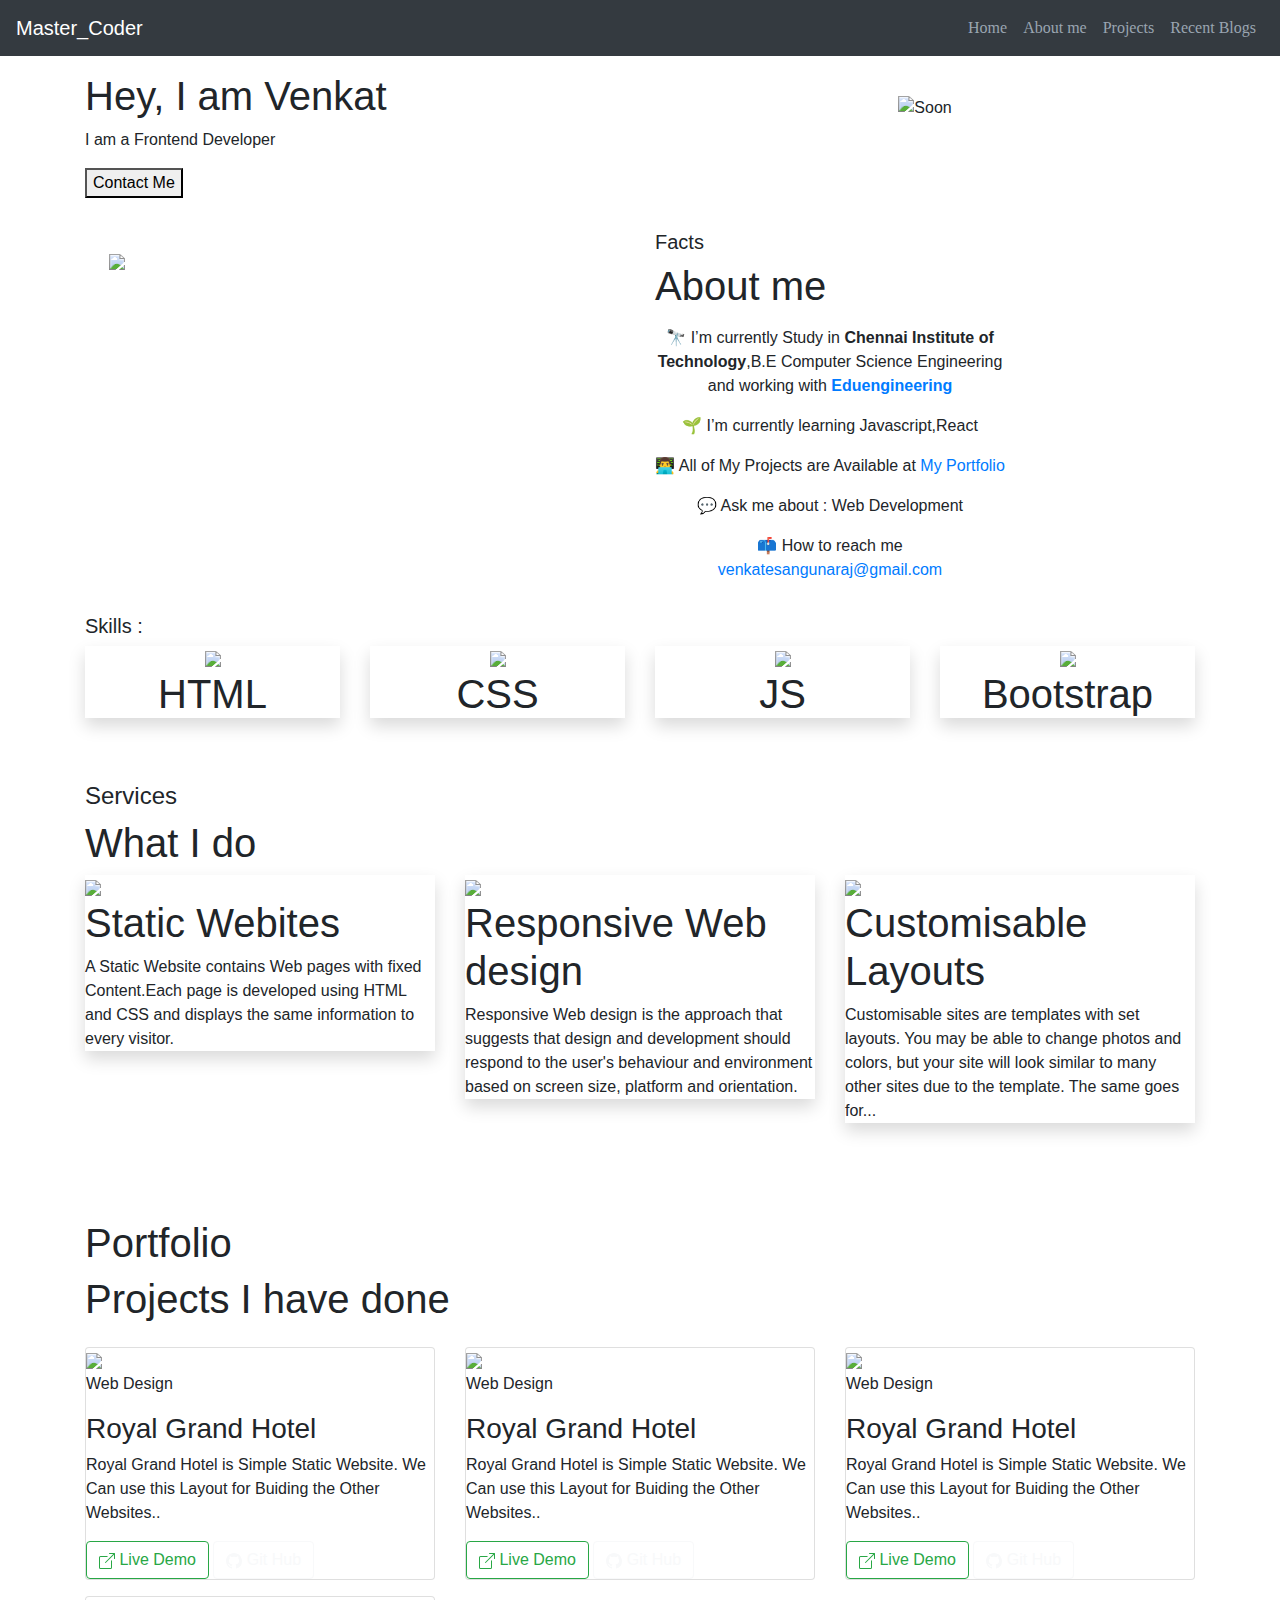
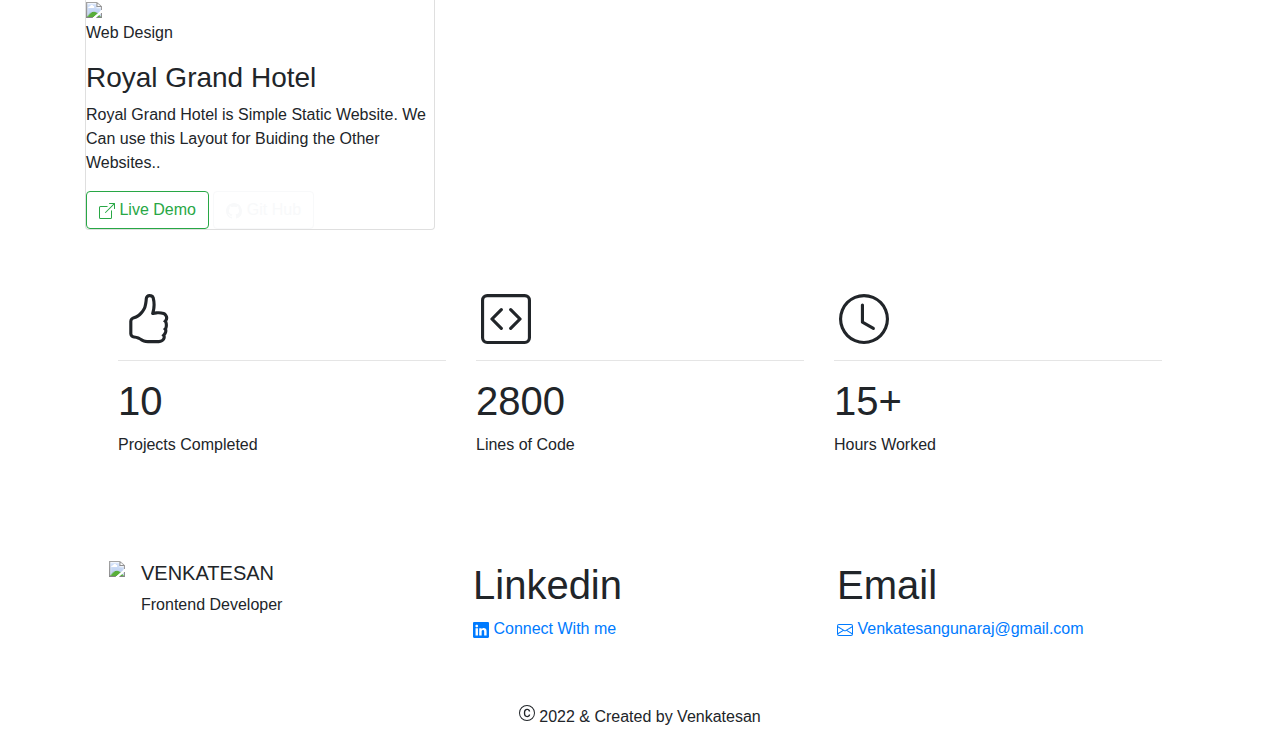
==== itsmevenkat.html @ 1cecf19c "Add files via upload" ====
<!DOCTYPE html>
<html>

<head>
    <link rel="stylesheet" href="https://stackpath.bootstrapcdn.com/bootstrap/4.5.2/css/bootstrap.min.css" integrity="sha384-JcKb8q3iqJ61gNV9KGb8thSsNjpSL0n8PARn9HuZOnIxN0hoP+VmmDGMN5t9UJ0Z" crossorigin="anonymous" />
    <script src="https://code.jquery.com/jquery-3.5.1.slim.min.js" integrity="sha384-DfXdz2htPH0lsSSs5nCTpuj/zy4C+OGpamoFVy38MVBnE+IbbVYUew+OrCXaRkfj" crossorigin="anonymous"></script>
    <script src="https://cdn.jsdelivr.net/npm/popper.js@1.16.1/dist/umd/popper.min.js" integrity="sha384-9/reFTGAW83EW2RDu2S0VKaIzap3H66lZH81PoYlFhbGU+6BZp6G7niu735Sk7lN" crossorigin="anonymous"></script>
    <script src="https://stackpath.bootstrapcdn.com/bootstrap/4.5.2/js/bootstrap.min.js" integrity="sha384-B4gt1jrGC7Jh4AgTPSdUtOBvfO8shuf57BaghqFfPlYxofvL8/KUEfYiJOMMV+rV" crossorigin="anonymous"></script>

    <link rel="icon" href="https://res.cloudinary.com/dsq5spft3/image/upload/v1670701819/images-removebg-preview_cbvndu.png" type="image/icon type">
</head>

<body>
    <!--Nav Bar Starting-->
    <nav class="navbar navbar-expand-lg navbar-dark" style="background-color: #343A40;">
        <a class="navbar-brand" style="color: #ffffff;" href="#">Master_Coder</a>
        <button class="navbar-toggler" type="button" data-toggle="collapse" data-target="#navbarNavAltMarkup" aria-controls="navbarNavAltMarkup" aria-expanded="false" aria-label="Toggle navigation">
            <span class="navbar-toggler-icon"></span>
        </button>
        <div class="collapse navbar-collapse" id="navbarNavAltMarkup">
            <div class="navbar-nav ml-auto">
                <a class="nav-link" style="color:#9aa5b1; font-family:Roboto;" href="#">Home <span class="sr-only">(current)</span></a>
                <a class="nav-link" style="color:#9aa5b1; font-family:Roboto;" href="#Aboutmee">About me</a>
                <a class="nav-link" style="color:#9aa5b1; font-family:Roboto;" href="#Projectsss">Projects</a>
                <a class="nav-link" style="color:#9aa5b1; font-family:Roboto;" herf="https://www.linkedin.com/in/venkatesan-g-0616a0247">Recent Blogs</a>
            </div>
        </div>
    </nav>
    <!--Nav Bar Ending-->

    <!--Body Content Starting-->
    <div class=" body-main p-3">
        <div class="container">
            <div class="row ">
                <div class="col-12 col-md-6 order-md-2 ">
                    <div class="text-center ">
                        <img style="height:250px;" class="mt-3 mb-3 p-2 " src="https://res.cloudinary.com/dsq5spft3/image/upload/v1670695991/programming_crebeo.webp" alt="Soon" />
                    </div>

                </div>

                <div class="col-12 col-md-6 order-md-1 d-flex flex-column justify-content-center">
                    <h1 class="Main-H1-text">Hey, I am <span class="ss-cc">Venkat</span></h1>

                    <p class="Main-p-text">I am a Frontend Developer</p>

                    <a href="https://www.linkedin.com/in/venkatesan-g-0616a0247">

                        <button class="button-Style">Contact Me</button>
                    </a>
                </div>
            </div>
        </div>
    </div>

    <!--Body Content Ending-->

    <!--About Me Starting-->
    <div class="About-Me bb-ground p-3" id="Aboutmee">
        <div class="container">
            <div class="row">
                <div class="col-12 col-md-12 d-none d-md-none">
                    <div>
                        <h5 class="About-Me-Heading">Facts</h5>

                        <h1 class="About-Me-Sub-Heading">About me</h1>
                    </div>
                </div>



                <div class="col-12 col-md-6 order-md-1 d-inline">
                    <img style="width:100%;" class=" d-inline p-4" src="https://res.cloudinary.com/dsq5spft3/image/upload/v1670662177/when-is-a-web-developer-needed_x9zsce.png" />
                </div>

                <div class="col-12 col-md-4 order-md-2 d-inline">
                    <h5 class="About-Me-Heading">Facts</h5>

                    <h1 class="About-Me-Sub-Heading">About me</h1>
                    <p class="About-Me-Para ">
                    <div align="center">
                        <p>🔭 I’m currently Study in <strong>Chennai Institute of Technology</strong>,B.E Computer Science Engineering and working with <a href="https://www.eduengineering.net"><strong>Eduengineering</strong></a></p>

                        <p>🌱 I’m currently learning Javascript,React</p>

                        <p>👨‍💻 All of My Projects are Available at <a href="https://itsmevenkat.ccbp.tech">My Portfolio</a></p>

                        <p>💬 Ask me about : Web Development</p>

                        <p>📫 How to reach me <a href="mailto:venkatesangunaraj@gmail.com"> venkatesangunaraj@gmail.com </a> </p>
                    </div>
                </div>


            </div>
        </div>
    </div>

    <div class="bb-ground-2">
        <div class="container">
            <div class="row">
                <div class="col-12 col-md-12">
                    <h5 class="About-Me-Heading">Skills :</h5>
                </div>

                <div class="col-6 col-md-3 mb-3">
                    <div class="Skills-Box text-center shadow">
                        <img class="pp12" src="https://d1tgh8fmlzexmh.cloudfront.net/ccbp-responsive-website/portfolio-skills-html-img.png" />
                        <h1 class="Skills-p-tag">HTML</h1>
                    </div>
                </div>

                <div class="col-6 col-md-3 mb-3">
                    <div class="Skills-Box text-center shadow">
                        <img class="pp12" src="https://d1tgh8fmlzexmh.cloudfront.net/ccbp-responsive-website/portfolio-skills-css-img.png" />
                        <h1 class="Skills-p-tag">CSS</h1>
                    </div>
                </div>

                <div class="col-6 col-md-3 mb-3">
                    <div class="Skills-Box text-center shadow">
                        <img class="pp12" src="https://d1tgh8fmlzexmh.cloudfront.net/ccbp-responsive-website/portfolio-skills-js-img.png" />
                        <h1 class="Skills-p-tag">JS</h1>
                    </div>
                </div>


                <div class="col-6 col-md-3 mb-3">
                    <div class="Skills-Box text-center shadow">
                        <img class="pp12" src="https://d1tgh8fmlzexmh.cloudfront.net/ccbp-responsive-website/portfolio-skills-bootstrap-img.png" />
                        <h1 class="Skills-p-tag">Bootstrap</h1>
                    </div>
                </div>

            </div>


        </div>
    </div>
    <!--About Me Ending-->

    <!--Portfolio Website Services Section Starting-->
    <div class="Services-Page p-3">
        <div class="container">
            <div class="row">
                <div class="col-12">

                    <div class="mt-4">
                        <h4 class="Card-Main-heading">Services</h4>
                        <h1 class="Card-sub-heading">What I do</h1>
                    </div>

                </div>

                <div class="col-12 col-sm-12 col-md-6 col-lg-4">
                    <div class="Card shadow">
                        <img class="Card-img" src="https://d1tgh8fmlzexmh.cloudfront.net/ccbp-responsive-website/portfolio-web-design-img.png" />
                        <h1 class="Card-Heading">Static Webites</h1>
                        <p>A Static Website contains Web pages with fixed Content.Each page is developed using HTML and CSS and displays the same information to every visitor.</p>
                    </div>
                </div>

                <div class="col-12 col-md-6 col-lg-4">
                    <div class="Card shadow">
                        <img class="Card-img" src="https://d1tgh8fmlzexmh.cloudfront.net/ccbp-responsive-website/portfolio-web-development-img.png" />
                        <h1 class="Card-Heading">Responsive Web design</h1>
                        <p>Responsive Web design is the approach that suggests that design and development should respond to the user's behaviour and environment based on screen size, platform and orientation.</p>
                    </div>
                </div>

                <div class="col-12 col-md-6 col-lg-4">
                    <div class="Card shadow">
                        <img class="Card-img" src="https://d1tgh8fmlzexmh.cloudfront.net/ccbp-responsive-website/portfolio-customize-img.png" />
                        <h1 class="Card-Heading">Customisable Layouts</h1>
                        <p>Customisable sites are templates with set layouts. You may be able to change photos and colors, but your site will look similar to many other sites due to the template. The same goes for...</p>
                    </div>
                </div>


            </div>

        </div>
    </div>
    <!--Portfolio Website Services Section Endinging-->

    <!--Portfolio Starting-->
    <div class="Portfolio p-3" id="Projectsss">
        <div class="container ">
            <div class="row">
                <div class="col-12">
                    <h1 class=" Main-heading mt-5">Portfolio</h1>
                    <h1 class="Main-heading-2">Projects I have done</h1>
                </div>

                <div class="col-12 col-md-6 col-lg-4">
                    <div class="card mt-3">
                        <div>
                            <img style="width:100%;" src="https://d1tgh8fmlzexmh.cloudfront.net/ccbp-responsive-website/portfolio-project-1-img.png" />
                        </div>

                        <div class="Card-Preview">
                            <p class="Card-Title">Web Design</p>

                            <h3 class="Card-Heading">Royal Grand Hotel</h3>

                            <p class="Card-Title-p">Royal Grand Hotel is Simple Static Website. We Can use this Layout for Buiding the Other Websites..</p>

                            <a href="">
                                <button type="button" class="btn btn-outline-success"><svg xmlns="http://www.w3.org/2000/svg" width="16" height="16" fill="currentColor" class="bi bi-box-arrow-up-right" viewBox="0 0 16 16">
                                        <path fill-rule="evenodd" d="M8.636 3.5a.5.5 0 0 0-.5-.5H1.5A1.5 1.5 0 0 0 0 4.5v10A1.5 1.5 0 0 0 1.5 16h10a1.5 1.5 0 0 0 1.5-1.5V7.864a.5.5 0 0 0-1 0V14.5a.5.5 0 0 1-.5.5h-10a.5.5 0 0 1-.5-.5v-10a.5.5 0 0 1 .5-.5h6.636a.5.5 0 0 0 .5-.5z" />
                                        <path fill-rule="evenodd" d="M16 .5a.5.5 0 0 0-.5-.5h-5a.5.5 0 0 0 0 1h3.793L6.146 9.146a.5.5 0 1 0 .708.708L15 1.707V5.5a.5.5 0 0 0 1 0v-5z" />
                                    </svg> Live Demo</button> </a>

                            <a href="">
                                <button class="btn btn-outline-light"><svg xmlns="http://www.w3.org/2000/svg" width="16" height="16" fill="currentColor" class="bi bi-github" viewBox="0 0 16 16">
                                        <path d="M8 0C3.58 0 0 3.58 0 8c0 3.54 2.29 6.53 5.47 7.59.4.07.55-.17.55-.38 0-.19-.01-.82-.01-1.49-2.01.37-2.53-.49-2.69-.94-.09-.23-.48-.94-.82-1.13-.28-.15-.68-.52-.01-.53.63-.01 1.08.58 1.23.82.72 1.21 1.87.87 2.33.66.07-.52.28-.87.51-1.07-1.78-.2-3.64-.89-3.64-3.95 0-.87.31-1.59.82-2.15-.08-.2-.36-1.02.08-2.12 0 0 .67-.21 2.2.82.64-.18 1.32-.27 2-.27.68 0 1.36.09 2 .27 1.53-1.04 2.2-.82 2.2-.82.44 1.1.16 1.92.08 2.12.51.56.82 1.27.82 2.15 0 3.07-1.87 3.75-3.65 3.95.29.25.54.73.54 1.48 0 1.07-.01 1.93-.01 2.2 0 .21.15.46.55.38A8.012 8.012 0 0 0 16 8c0-4.42-3.58-8-8-8z" />
                                    </svg> Git Hub</button>
                            </a>

                        </div>


                    </div>
                </div>

                <div class="col-12 col-md-6 col-lg-4">
                    <div class="card mt-3">
                        <div>
                            <img style="width:100%;" src="https://d1tgh8fmlzexmh.cloudfront.net/ccbp-responsive-website/portfolio-project-1-img.png" />
                        </div>

                        <div class="Card-Preview">
                            <p class="Card-Title">Web Design</p>

                            <h3 class="Card-Heading">Royal Grand Hotel</h3>

                            <p class="Card-Title-p">Royal Grand Hotel is Simple Static Website. We Can use this Layout for Buiding the Other Websites..</p>

                            <a href="">
                                <button type="button" class="btn btn-outline-success"><svg xmlns="http://www.w3.org/2000/svg" width="16" height="16" fill="currentColor" class="bi bi-box-arrow-up-right" viewBox="0 0 16 16">
                                        <path fill-rule="evenodd" d="M8.636 3.5a.5.5 0 0 0-.5-.5H1.5A1.5 1.5 0 0 0 0 4.5v10A1.5 1.5 0 0 0 1.5 16h10a1.5 1.5 0 0 0 1.5-1.5V7.864a.5.5 0 0 0-1 0V14.5a.5.5 0 0 1-.5.5h-10a.5.5 0 0 1-.5-.5v-10a.5.5 0 0 1 .5-.5h6.636a.5.5 0 0 0 .5-.5z" />
                                        <path fill-rule="evenodd" d="M16 .5a.5.5 0 0 0-.5-.5h-5a.5.5 0 0 0 0 1h3.793L6.146 9.146a.5.5 0 1 0 .708.708L15 1.707V5.5a.5.5 0 0 0 1 0v-5z" />
                                    </svg> Live Demo</button> </a>

                            <a href="">
                                <button class="btn btn-outline-light"><svg xmlns="http://www.w3.org/2000/svg" width="16" height="16" fill="currentColor" class="bi bi-github" viewBox="0 0 16 16">
                                        <path d="M8 0C3.58 0 0 3.58 0 8c0 3.54 2.29 6.53 5.47 7.59.4.07.55-.17.55-.38 0-.19-.01-.82-.01-1.49-2.01.37-2.53-.49-2.69-.94-.09-.23-.48-.94-.82-1.13-.28-.15-.68-.52-.01-.53.63-.01 1.08.58 1.23.82.72 1.21 1.87.87 2.33.66.07-.52.28-.87.51-1.07-1.78-.2-3.64-.89-3.64-3.95 0-.87.31-1.59.82-2.15-.08-.2-.36-1.02.08-2.12 0 0 .67-.21 2.2.82.64-.18 1.32-.27 2-.27.68 0 1.36.09 2 .27 1.53-1.04 2.2-.82 2.2-.82.44 1.1.16 1.92.08 2.12.51.56.82 1.27.82 2.15 0 3.07-1.87 3.75-3.65 3.95.29.25.54.73.54 1.48 0 1.07-.01 1.93-.01 2.2 0 .21.15.46.55.38A8.012 8.012 0 0 0 16 8c0-4.42-3.58-8-8-8z" />
                                    </svg> Git Hub</button>
                            </a>

                        </div>


                    </div>
                </div>

                <div class="col-12 col-md-6 col-lg-4">
                    <div class="card mt-3">
                        <div>
                            <img style="width:100%;" src="https://d1tgh8fmlzexmh.cloudfront.net/ccbp-responsive-website/portfolio-project-1-img.png" />
                        </div>

                        <div class="Card-Preview">
                            <p class="Card-Title">Web Design</p>

                            <h3 class="Card-Heading">Royal Grand Hotel</h3>

                            <p class="Card-Title-p">Royal Grand Hotel is Simple Static Website. We Can use this Layout for Buiding the Other Websites..</p>

                            <a href="">
                                <button type="button" class="btn btn-outline-success"><svg xmlns="http://www.w3.org/2000/svg" width="16" height="16" fill="currentColor" class="bi bi-box-arrow-up-right" viewBox="0 0 16 16">
                                        <path fill-rule="evenodd" d="M8.636 3.5a.5.5 0 0 0-.5-.5H1.5A1.5 1.5 0 0 0 0 4.5v10A1.5 1.5 0 0 0 1.5 16h10a1.5 1.5 0 0 0 1.5-1.5V7.864a.5.5 0 0 0-1 0V14.5a.5.5 0 0 1-.5.5h-10a.5.5 0 0 1-.5-.5v-10a.5.5 0 0 1 .5-.5h6.636a.5.5 0 0 0 .5-.5z" />
                                        <path fill-rule="evenodd" d="M16 .5a.5.5 0 0 0-.5-.5h-5a.5.5 0 0 0 0 1h3.793L6.146 9.146a.5.5 0 1 0 .708.708L15 1.707V5.5a.5.5 0 0 0 1 0v-5z" />
                                    </svg> Live Demo</button> </a>

                            <a href="">
                                <button class="btn btn-outline-light"><svg xmlns="http://www.w3.org/2000/svg" width="16" height="16" fill="currentColor" class="bi bi-github" viewBox="0 0 16 16">
                                        <path d="M8 0C3.58 0 0 3.58 0 8c0 3.54 2.29 6.53 5.47 7.59.4.07.55-.17.55-.38 0-.19-.01-.82-.01-1.49-2.01.37-2.53-.49-2.69-.94-.09-.23-.48-.94-.82-1.13-.28-.15-.68-.52-.01-.53.63-.01 1.08.58 1.23.82.72 1.21 1.87.87 2.33.66.07-.52.28-.87.51-1.07-1.78-.2-3.64-.89-3.64-3.95 0-.87.31-1.59.82-2.15-.08-.2-.36-1.02.08-2.12 0 0 .67-.21 2.2.82.64-.18 1.32-.27 2-.27.68 0 1.36.09 2 .27 1.53-1.04 2.2-.82 2.2-.82.44 1.1.16 1.92.08 2.12.51.56.82 1.27.82 2.15 0 3.07-1.87 3.75-3.65 3.95.29.25.54.73.54 1.48 0 1.07-.01 1.93-.01 2.2 0 .21.15.46.55.38A8.012 8.012 0 0 0 16 8c0-4.42-3.58-8-8-8z" />
                                    </svg> Git Hub</button>
                            </a>

                        </div>


                    </div>
                </div>

                <div class="col-12 col-md-6 col-lg-4">
                    <div class="card mt-3">
                        <div>
                            <img style="width:100%;" src="https://d1tgh8fmlzexmh.cloudfront.net/ccbp-responsive-website/portfolio-project-1-img.png" />
                        </div>

                        <div class="Card-Preview">
                            <p class="Card-Title">Web Design</p>

                            <h3 class="Card-Heading">Royal Grand Hotel</h3>

                            <p class="Card-Title-p">Royal Grand Hotel is Simple Static Website. We Can use this Layout for Buiding the Other Websites..</p>

                            <a href="">
                                <button type="button" class="btn btn-outline-success"><svg xmlns="http://www.w3.org/2000/svg" width="16" height="16" fill="currentColor" class="bi bi-box-arrow-up-right" viewBox="0 0 16 16">
                                        <path fill-rule="evenodd" d="M8.636 3.5a.5.5 0 0 0-.5-.5H1.5A1.5 1.5 0 0 0 0 4.5v10A1.5 1.5 0 0 0 1.5 16h10a1.5 1.5 0 0 0 1.5-1.5V7.864a.5.5 0 0 0-1 0V14.5a.5.5 0 0 1-.5.5h-10a.5.5 0 0 1-.5-.5v-10a.5.5 0 0 1 .5-.5h6.636a.5.5 0 0 0 .5-.5z" />
                                        <path fill-rule="evenodd" d="M16 .5a.5.5 0 0 0-.5-.5h-5a.5.5 0 0 0 0 1h3.793L6.146 9.146a.5.5 0 1 0 .708.708L15 1.707V5.5a.5.5 0 0 0 1 0v-5z" />
                                    </svg> Live Demo</button> </a>

                            <a href="">
                                <button class="btn btn-outline-light"><svg xmlns="http://www.w3.org/2000/svg" width="16" height="16" fill="currentColor" class="bi bi-github" viewBox="0 0 16 16">
                                        <path d="M8 0C3.58 0 0 3.58 0 8c0 3.54 2.29 6.53 5.47 7.59.4.07.55-.17.55-.38 0-.19-.01-.82-.01-1.49-2.01.37-2.53-.49-2.69-.94-.09-.23-.48-.94-.82-1.13-.28-.15-.68-.52-.01-.53.63-.01 1.08.58 1.23.82.72 1.21 1.87.87 2.33.66.07-.52.28-.87.51-1.07-1.78-.2-3.64-.89-3.64-3.95 0-.87.31-1.59.82-2.15-.08-.2-.36-1.02.08-2.12 0 0 .67-.21 2.2.82.64-.18 1.32-.27 2-.27.68 0 1.36.09 2 .27 1.53-1.04 2.2-.82 2.2-.82.44 1.1.16 1.92.08 2.12.51.56.82 1.27.82 2.15 0 3.07-1.87 3.75-3.65 3.95.29.25.54.73.54 1.48 0 1.07-.01 1.93-.01 2.2 0 .21.15.46.55.38A8.012 8.012 0 0 0 16 8c0-4.42-3.58-8-8-8z" />
                                    </svg> Git Hub</button>
                            </a>
                        </div>
                    </div>
                </div>

            </div>
        </div>
    </div>
    <!--Portfolio Endinging-->

    <!--Work done section Staring-->
    <div class="Work-done-Section">
        <div class="container p-5">
            <div class="row d-flex flex-row justify-content-center">
                <div class="col-4 ">

                    <div class="Work-done-Section-img">
                        <svg style="height:50px; width:60px;" xmlns="http://www.w3.org/200/svg" width="16" height="16" fill="currentColor" class="bi bi-hand-thumbs-up" viewBox="0 0 16 16">
                            <path d="M8.864.046C7.908-.193 7.02.53 6.956 1.466c-.072 1.051-.23 2.016-.428 2.59-.125.36-.479 1.013-1.04 1.639-.557.623-1.282 1.178-2.131 1.41C2.685 7.288 2 7.87 2 8.72v4.001c0 .845.682 1.464 1.448 1.545 1.07.114 1.564.415 2.068.723l.048.03c.272.165.578.348.97.484.397.136.861.217 1.466.217h3.5c.937 0 1.599-.477 1.934-1.064a1.86 1.86 0 0 0 .254-.912c0-.152-.023-.312-.077-.464.201-.263.38-.578.488-.901.11-.33.172-.762.004-1.149.069-.13.12-.269.159-.403.077-.27.113-.568.113-.857 0-.288-.036-.585-.113-.856a2.144 2.144 0 0 0-.138-.362 1.9 1.9 0 0 0 .234-1.734c-.206-.592-.682-1.1-1.2-1.272-.847-.282-1.803-.276-2.516-.211a9.84 9.84 0 0 0-.443.05 9.365 9.365 0 0 0-.062-4.509A1.38 1.38 0 0 0 9.125.111L8.864.046zM11.5 14.721H8c-.51 0-.863-.069-1.14-.164-.281-.097-.506-.228-.776-.393l-.04-.024c-.555-.339-1.198-.731-2.49-.868-.333-.036-.554-.29-.554-.55V8.72c0-.254.226-.543.62-.65 1.095-.3 1.977-.996 2.614-1.708.635-.71 1.064-1.475 1.238-1.978.243-.7.407-1.768.482-2.85.025-.362.36-.594.667-.518l.262.066c.16.04.258.143.288.255a8.34 8.34 0 0 1-.145 4.725.5.5 0 0 0 .595.644l.003-.001.014-.003.058-.014a8.908 8.908 0 0 1 1.036-.157c.663-.06 1.457-.054 2.11.164.175.058.45.3.57.65.107.308.087.67-.266 1.022l-.353.353.353.354c.043.043.105.141.154.315.048.167.075.37.075.581 0 .212-.027.414-.075.582-.05.174-.111.272-.154.315l-.353.353.353.354c.047.047.109.177.005.488a2.224 2.224 0 0 1-.505.805l-.353.353.353.354c.006.005.041.05.041.17a.866.866 0 0 1-.121.416c-.165.288-.503.56-1.066.56z" />
                        </svg>

                        <hr class="break-line" />

                        <h1>10</h1>
                        <p>Projects Completed</p>

                    </div>

                </div>

                <div class="col-4">

                    <div class="Work-done-Section-img">
                        <svg style="height:50px; width:60px;" xmlns="http://www.w3.org/2000/svg" width="16" height="16" fill="currentColor" class="bi bi-code-square" viewBox="0 0 16 16">
                            <path d="M14 1a1 1 0 0 1 1 1v12a1 1 0 0 1-1 1H2a1 1 0 0 1-1-1V2a1 1 0 0 1 1-1h12zM2 0a2 2 0 0 0-2 2v12a2 2 0 0 0 2 2h12a2 2 0 0 0 2-2V2a2 2 0 0 0-2-2H2z" />
                            <path d="M6.854 4.646a.5.5 0 0 1 0 .708L4.207 8l2.647 2.646a.5.5 0 0 1-.708.708l-3-3a.5.5 0 0 1 0-.708l3-3a.5.5 0 0 1 .708 0zm2.292 0a.5.5 0 0 0 0 .708L11.793 8l-2.647 2.646a.5.5 0 0 0 .708.708l3-3a.5.5 0 0 0 0-.708l-3-3a.5.5 0 0 0-.708 0z" />
                        </svg>

                        <hr class="break-line" />

                        <h1>2800</h1>
                        <p>Lines of Code</p>
                    </div>

                </div>

                <div class="col-4">

                    <div class="Work-done-Section-img">
                        <svg style="height:50px; width:60px;" xmlns="http://www.w3.org/2000/svg" width="16" height="16" fill="currentColor" class="bi bi-clock" viewBox="0 0 16 16">
                            <path d="M8 3.5a.5.5 0 0 0-1 0V9a.5.5 0 0 0 .252.434l3.5 2a.5.5 0 0 0 .496-.868L8 8.71V3.5z" />
                            <path d="M8 16A8 8 0 1 0 8 0a8 8 0 0 0 0 16zm7-8A7 7 0 1 1 1 8a7 7 0 0 1 14 0z" />
                        </svg>

                        <hr class="break-line" />

                        <h1>15+</h1>

                        <p>Hours Worked</p>
                    </div>


                </div>
            </div>

        </div>
    </div>

    <!--Work done section Ending-->

    <!--Footer Starting-->
    <div class="Footer p-3">
        <div class="container">
            <div class="row p-4">

                <div class="col-12 col-md-4 mb-3">
                    <div class="d-flex flex-row">
                        <img class="Footer-img" src="https://res.cloudinary.com/dsq5spft3/image/upload/v1670698718/96653425_l9l479.jpg" />

                        <div class="ml-3">
                            <h5 class="font-Cc-Green">VENKATESAN</h5>
                            <p class="font-Cc-Green-Sub">Frontend Developer</p>
                        </div>
                    </div>
                </div>


                <div class="col-12 col-md-4 mb-3">
                    <div class="Footer-phone-3">
                        <h1 class="font-Cc-Green">Linkedin</h1>
                        <a href="http://www.linkedin.com/in/venkatesan-g-0616a0247"><svg xmlns="http://www.w3.org/2000/svg" width="16" height="16" fill="currentColor" class="bi bi-linkedin" viewBox="0 0 16 16">
                                <path d="M0 1.146C0 .513.526 0 1.175 0h13.65C15.474 0 16 .513 16 1.146v13.708c0 .633-.526 1.146-1.175 1.146H1.175C.526 16 0 15.487 0 14.854V1.146zm4.943 12.248V6.169H2.542v7.225h2.401zm-1.2-8.212c.837 0 1.358-.554 1.358-1.248-.015-.709-.52-1.248-1.342-1.248-.822 0-1.359.54-1.359 1.248 0 .694.521 1.248 1.327 1.248h.016zm4.908 8.212V9.359c0-.216.016-.432.08-.586.173-.431.568-.878 1.232-.878.869 0 1.216.662 1.216 1.634v3.865h2.401V9.25c0-2.22-1.184-3.252-2.764-3.252-1.274 0-1.845.7-2.165 1.193v.025h-.016a5.54 5.54 0 0 1 .016-.025V6.169h-2.4c.03.678 0 7.225 0 7.225h2.4z" />
                            </svg><span class="font-Cc-Green-Sub"> Connect With me</span></a>
                    </div>
                </div>

                <div class="col-12 col-md-4 mb-3">
                    <div class="Footer-phone-2 ">
                        <h1 class="font-Cc-Green">Email</h1>
                        <a href="mailto:Venkatesangunaraj@gmail.com"><svg xmlns="https://www.w3.org/2000/svg" width="16" height="16" fill="currentColor" class="bi bi-envelope" viewBox="0 0 16 16">
                                <path d="M0 4a2 2 0 0 1 2-2h12a2 2 0 0 1 2 2v8a2 2 0 0 1-2 2H2a2 2 0 0 1-2-2V4Zm2-1a1 1 0 0 0-1 1v.217l7 4.2 7-4.2V4a1 1 0 0 0-1-1H2Zm13 2.383-4.708 2.825L15 11.105V5.383Zm-.034 6.876-5.64-3.471L8 9.583l-1.326-.795-5.64 3.47A1 1 0 0 0 2 13h12a1 1 0 0 0 .966-.741ZM1 11.105l4.708-2.897L1 5.383v5.722Z" />
                            </svg><span class="font-Cc-Green-Sub"> Venkatesangunaraj@gmail.com</span></a>
                    </div>
                </div>
            </div>
        </div>
    </div>

    <div class="fluid-container footer-copyrights">
        <div class="row">
            <div class="col-12 col-md-12 ">
                <div class="Footer-phone-1 d-flex flex-row justify-content-center mt-2">
                    <svg xmlns="http://www.w3.org/2000/svg" width="16" height="16" fill="currentColor" class="bi bi-c-circle" viewBox="0 0 16 16">
                        <path d="M1 8a7 7 0 1 0 14 0A7 7 0 0 0 1 8Zm15 0A8 8 0 1 1 0 8a8 8 0 0 1 16 0ZM8.146 4.992c-1.212 0-1.927.92-1.927 2.502v1.06c0 1.571.703 2.462 1.927 2.462.979 0 1.641-.586 1.729-1.418h1.295v.093c-.1 1.448-1.354 2.467-3.03 2.467-2.091 0-3.269-1.336-3.269-3.603V7.482c0-2.261 1.201-3.638 3.27-3.638 1.681 0 2.935 1.054 3.029 2.572v.088H9.875c-.088-.879-.768-1.512-1.729-1.512Z" />
                    </svg> <span class="pl-1"> 2022 & Created by Venkatesan</span>
                </div>
            </div>
        </div>
    </div>
    <!--Footer Ending-->


</body>

</html>
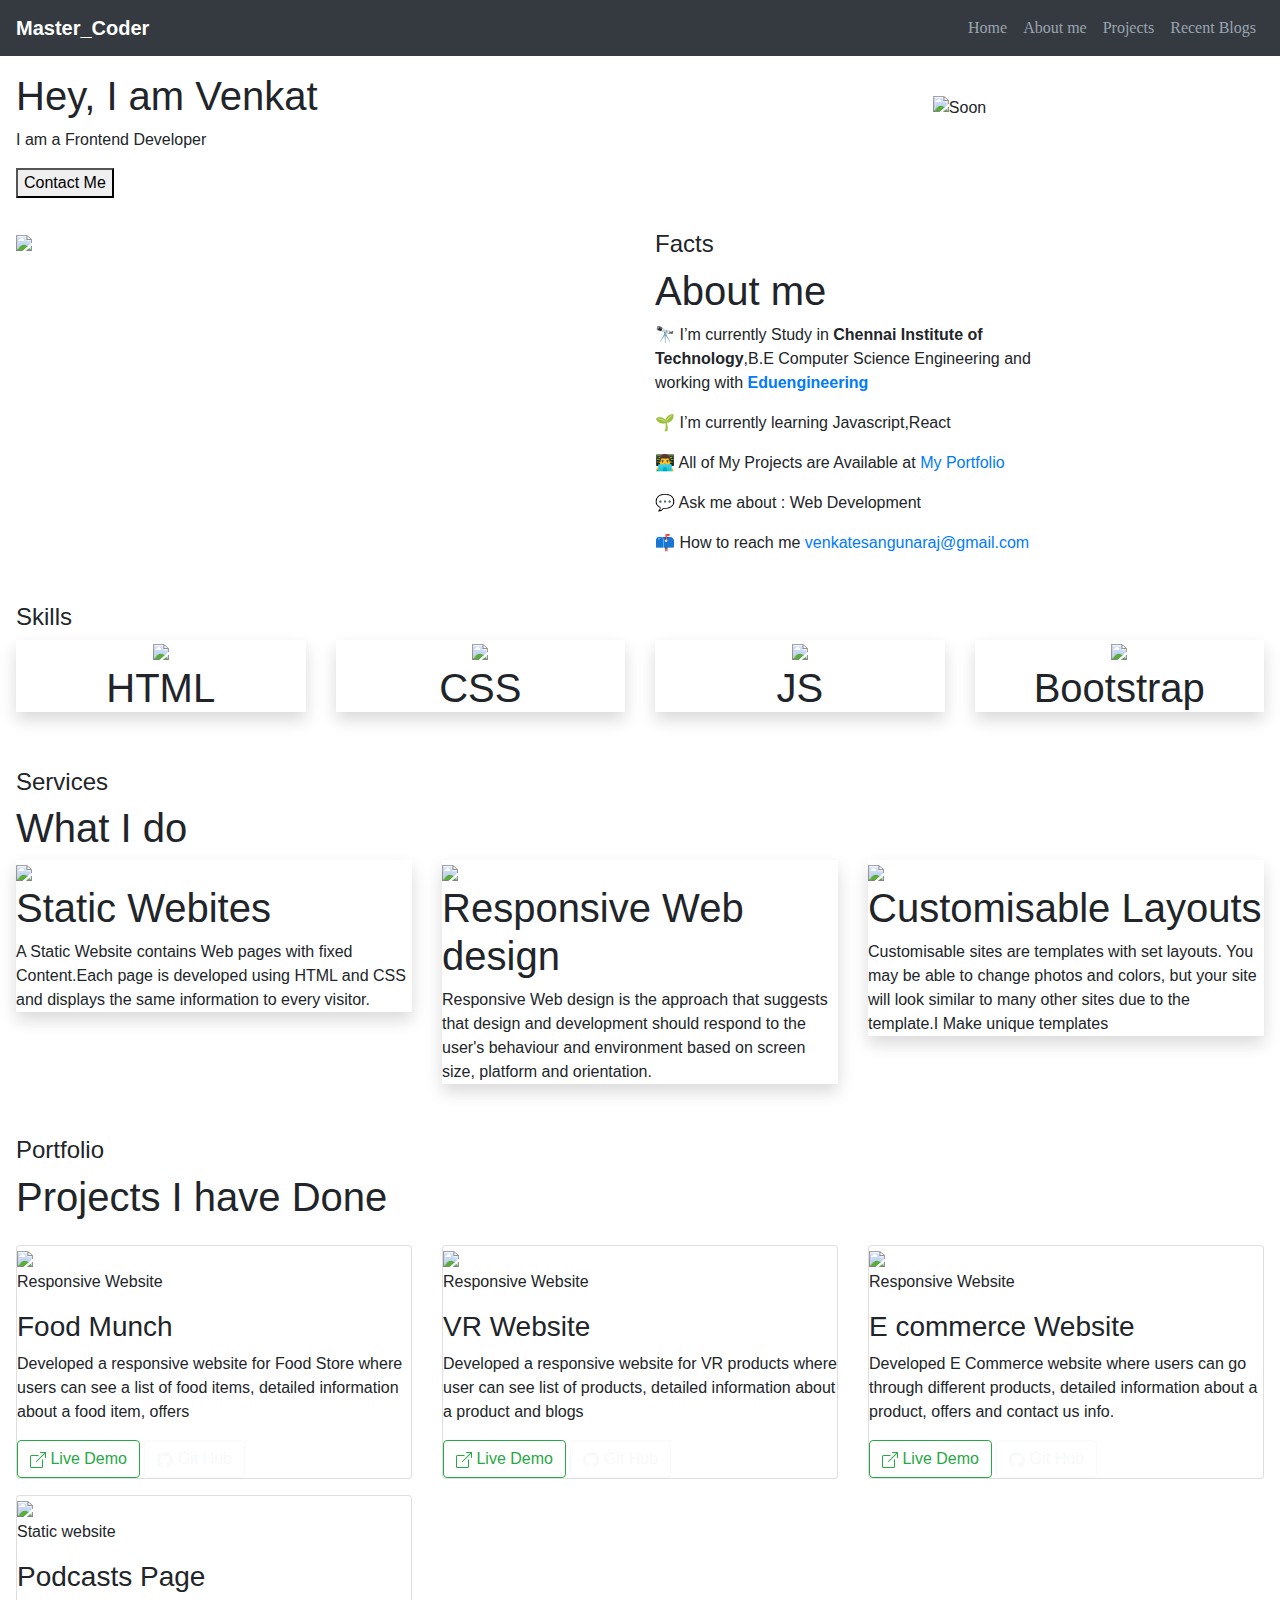
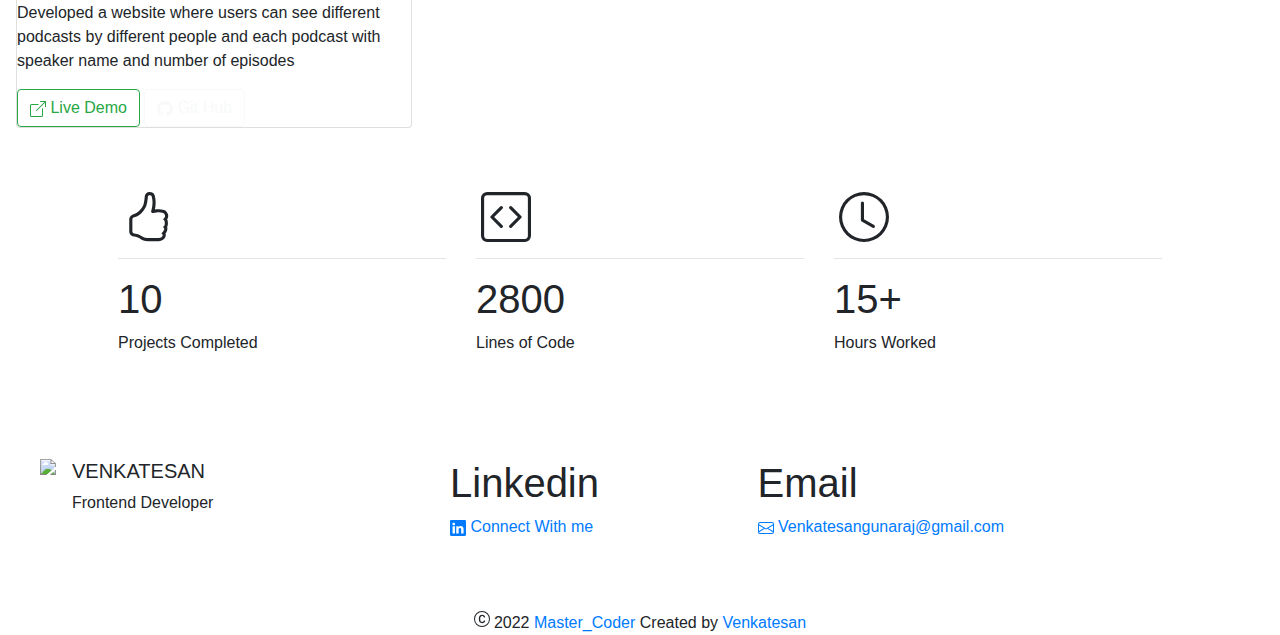
==== commit bd611a7e: "Add files via upload" ====
--- a/itsmevenkat.html
+++ b/itsmevenkat.html
@@ -11,9 +11,10 @@
 </head>
 
 <body>
+
     <!--Nav Bar Starting-->
     <nav class="navbar navbar-expand-lg navbar-dark" style="background-color: #343A40;">
-        <a class="navbar-brand" style="color: #ffffff;" href="#">Master_Coder</a>
+        <a class="navbar-brand" style="color: #ffffff;" href="https://github.com/VenkatMastercoder"><b>Master_Coder</b></a>
         <button class="navbar-toggler" type="button" data-toggle="collapse" data-target="#navbarNavAltMarkup" aria-controls="navbarNavAltMarkup" aria-expanded="false" aria-label="Toggle navigation">
             <span class="navbar-toggler-icon"></span>
         </button>
@@ -25,16 +26,18 @@
                 <a class="nav-link" style="color:#9aa5b1; font-family:Roboto;" herf="https://www.linkedin.com/in/venkatesan-g-0616a0247">Recent Blogs</a>
             </div>
         </div>
+
     </nav>
     <!--Nav Bar Ending-->
 
-    <!--Body Content Starting-->
-    <div class=" body-main p-3">
-        <div class="container">
-            <div class="row ">
-                <div class="col-12 col-md-6 order-md-2 ">
-                    <div class="text-center ">
-                        <img style="height:250px;" class="mt-3 mb-3 p-2 " src="https://res.cloudinary.com/dsq5spft3/image/upload/v1670695991/programming_crebeo.webp" alt="Soon" />
+    <div class="fluid-container">
+
+        <!--Body Content Starting-->
+        <div class="body-main finnal-class p-3">
+            <div class="row">
+                <div class="col-12 col-sm-6 col-md-6 order-md-2 ">
+                    <div class="text-center">
+                        <img class="web-212 mt-3 mb-3 p-2 " src="https://res.cloudinary.com/dsq5spft3/image/upload/v1670695991/programming_crebeo.webp" alt="Soon" />
                     </div>
 
                 </div>
@@ -51,34 +54,28 @@
                 </div>
             </div>
         </div>
-    </div>
-
-    <!--Body Content Ending-->
-
-    <!--About Me Starting-->
-    <div class="About-Me bb-ground p-3" id="Aboutmee">
-        <div class="container">
-            <div class="row">
+        <!--Body Content Ending-->
+
+        <!--About Me Starting-->
+        <div class="About-Me bb-ground p-3" id="Aboutmee">
+            <div class="row ">
                 <div class="col-12 col-md-12 d-none d-md-none">
                     <div>
-                        <h5 class="About-Me-Heading">Facts</h5>
+                        <h1 class="About-Me-Heading">Facts</h1>
 
                         <h1 class="About-Me-Sub-Heading">About me</h1>
                     </div>
                 </div>
 
-
-
                 <div class="col-12 col-md-6 order-md-1 d-inline">
-                    <img style="width:100%;" class=" d-inline p-4" src="https://res.cloudinary.com/dsq5spft3/image/upload/v1670662177/when-is-a-web-developer-needed_x9zsce.png" />
+                    <img style="width:100%;" class="" src="https://res.cloudinary.com/dsq5spft3/image/upload/v1670662177/when-is-a-web-developer-needed_x9zsce.png" />
                 </div>
 
                 <div class="col-12 col-md-4 order-md-2 d-inline">
-                    <h5 class="About-Me-Heading">Facts</h5>
+                    <h4 class="About-Me-Heading">Facts</h4>
 
                     <h1 class="About-Me-Sub-Heading">About me</h1>
-                    <p class="About-Me-Para ">
-                    <div align="center">
+                    <div class="d-flex flex-column justify-content-start">
                         <p>🔭 I’m currently Study in <strong>Chennai Institute of Technology</strong>,B.E Computer Science Engineering and working with <a href="https://www.eduengineering.net"><strong>Eduengineering</strong></a></p>
 
                         <p>🌱 I’m currently learning Javascript,React</p>
@@ -90,17 +87,15 @@
                         <p>📫 How to reach me <a href="mailto:venkatesangunaraj@gmail.com"> venkatesangunaraj@gmail.com </a> </p>
                     </div>
                 </div>
-
-
-            </div>
-        </div>
-    </div>
-
-    <div class="bb-ground-2">
-        <div class="container">
+            </div>
+        </div>
+        <!--About Me Ending-->
+
+        <!--Skills Sections Starting-->
+        <div class="bb-ground-2 p-3">
             <div class="row">
                 <div class="col-12 col-md-12">
-                    <h5 class="About-Me-Heading">Skills :</h5>
+                    <h4 class="Card-Main-heading">Skills</h4>
                 </div>
 
                 <div class="col-6 col-md-3 mb-3">
@@ -124,7 +119,6 @@
                     </div>
                 </div>
 
-
                 <div class="col-6 col-md-3 mb-3">
                     <div class="Skills-Box text-center shadow">
                         <img class="pp12" src="https://d1tgh8fmlzexmh.cloudfront.net/ccbp-responsive-website/portfolio-skills-bootstrap-img.png" />
@@ -133,19 +127,15 @@
                 </div>
 
             </div>
-
-
-        </div>
-    </div>
-    <!--About Me Ending-->
-
-    <!--Portfolio Website Services Section Starting-->
-    <div class="Services-Page p-3">
-        <div class="container">
+        </div>
+        <!--Skills Sections Ending-->
+
+        <!--Portfolio Website Services Section Starting-->
+        <div class="Services-Page p-3">
             <div class="row">
                 <div class="col-12">
 
-                    <div class="mt-4">
+                    <div class="">
                         <h4 class="Card-Main-heading">Services</h4>
                         <h1 class="Card-sub-heading">What I do</h1>
                     </div>
@@ -172,77 +162,71 @@
                     <div class="Card shadow">
                         <img class="Card-img" src="https://d1tgh8fmlzexmh.cloudfront.net/ccbp-responsive-website/portfolio-customize-img.png" />
                         <h1 class="Card-Heading">Customisable Layouts</h1>
-                        <p>Customisable sites are templates with set layouts. You may be able to change photos and colors, but your site will look similar to many other sites due to the template. The same goes for...</p>
-                    </div>
-                </div>
-
-
-            </div>
-
-        </div>
-    </div>
-    <!--Portfolio Website Services Section Endinging-->
-
-    <!--Portfolio Starting-->
-    <div class="Portfolio p-3" id="Projectsss">
-        <div class="container ">
+                        <p>Customisable sites are templates with set layouts. You may be able to change photos and colors, but your site will look similar to many other sites due to the template.I Make unique templates</p>
+                    </div>
+                </div>
+
+
+            </div>
+        </div>
+        <!--Portfolio Website Services Section Endinging-->
+
+        <!--Portfolio Starting-->
+        <div class="Portfolio p-3" id="Projectsss">
             <div class="row">
                 <div class="col-12">
-                    <h1 class=" Main-heading mt-5">Portfolio</h1>
-                    <h1 class="Main-heading-2">Projects I have done</h1>
+                    <h4 class="Card-Main-heading mt-1">Portfolio</h4>
+                    <h1 class="Card-sub-heading">Projects I have Done</h1>
                 </div>
 
                 <div class="col-12 col-md-6 col-lg-4">
                     <div class="card mt-3">
                         <div>
-                            <img style="width:100%;" src="https://d1tgh8fmlzexmh.cloudfront.net/ccbp-responsive-website/portfolio-project-1-img.png" />
+                            <img style="width:100%;" src="https://res.cloudinary.com/dsq5spft3/image/upload/c_scale,h_455,w_820/v1672079497/Cover_Food_Munch_page_ibnk5a.jpg" />
                         </div>
 
                         <div class="Card-Preview">
-                            <p class="Card-Title">Web Design</p>
-
-                            <h3 class="Card-Heading">Royal Grand Hotel</h3>
-
-                            <p class="Card-Title-p">Royal Grand Hotel is Simple Static Website. We Can use this Layout for Buiding the Other Websites..</p>
-
-                            <a href="">
+                            <p class="Card-Title">Responsive Website</p>
+
+                            <h3 class="Card-Heading">Food Munch</h3>
+
+                            <p class="Card-Title-p">Developed a responsive website for Food Store where users can see a list of food items, detailed information about a food item, offers</p>
+
+                            <a href="https://venkatmastercoder.github.io/Food-Munch-Website/">
                                 <button type="button" class="btn btn-outline-success"><svg xmlns="http://www.w3.org/2000/svg" width="16" height="16" fill="currentColor" class="bi bi-box-arrow-up-right" viewBox="0 0 16 16">
                                         <path fill-rule="evenodd" d="M8.636 3.5a.5.5 0 0 0-.5-.5H1.5A1.5 1.5 0 0 0 0 4.5v10A1.5 1.5 0 0 0 1.5 16h10a1.5 1.5 0 0 0 1.5-1.5V7.864a.5.5 0 0 0-1 0V14.5a.5.5 0 0 1-.5.5h-10a.5.5 0 0 1-.5-.5v-10a.5.5 0 0 1 .5-.5h6.636a.5.5 0 0 0 .5-.5z" />
                                         <path fill-rule="evenodd" d="M16 .5a.5.5 0 0 0-.5-.5h-5a.5.5 0 0 0 0 1h3.793L6.146 9.146a.5.5 0 1 0 .708.708L15 1.707V5.5a.5.5 0 0 0 1 0v-5z" />
                                     </svg> Live Demo</button> </a>
 
-                            <a href="">
+                            <a href="https://github.com/VenkatMastercoder/Food-Munch-Website">
                                 <button class="btn btn-outline-light"><svg xmlns="http://www.w3.org/2000/svg" width="16" height="16" fill="currentColor" class="bi bi-github" viewBox="0 0 16 16">
                                         <path d="M8 0C3.58 0 0 3.58 0 8c0 3.54 2.29 6.53 5.47 7.59.4.07.55-.17.55-.38 0-.19-.01-.82-.01-1.49-2.01.37-2.53-.49-2.69-.94-.09-.23-.48-.94-.82-1.13-.28-.15-.68-.52-.01-.53.63-.01 1.08.58 1.23.82.72 1.21 1.87.87 2.33.66.07-.52.28-.87.51-1.07-1.78-.2-3.64-.89-3.64-3.95 0-.87.31-1.59.82-2.15-.08-.2-.36-1.02.08-2.12 0 0 .67-.21 2.2.82.64-.18 1.32-.27 2-.27.68 0 1.36.09 2 .27 1.53-1.04 2.2-.82 2.2-.82.44 1.1.16 1.92.08 2.12.51.56.82 1.27.82 2.15 0 3.07-1.87 3.75-3.65 3.95.29.25.54.73.54 1.48 0 1.07-.01 1.93-.01 2.2 0 .21.15.46.55.38A8.012 8.012 0 0 0 16 8c0-4.42-3.58-8-8-8z" />
                                     </svg> Git Hub</button>
                             </a>
-
-                        </div>
-
-
+                        </div>
                     </div>
                 </div>
 
                 <div class="col-12 col-md-6 col-lg-4">
                     <div class="card mt-3">
                         <div>
-                            <img style="width:100%;" src="https://d1tgh8fmlzexmh.cloudfront.net/ccbp-responsive-website/portfolio-project-1-img.png" />
+                            <img style="width:100%;" src="https://res.cloudinary.com/dsq5spft3/image/upload/c_scale,h_350,w_638/v1673415726/VR_Website_Cover_didcdi.jpg" />
                         </div>
 
                         <div class="Card-Preview">
-                            <p class="Card-Title">Web Design</p>
-
-                            <h3 class="Card-Heading">Royal Grand Hotel</h3>
-
-                            <p class="Card-Title-p">Royal Grand Hotel is Simple Static Website. We Can use this Layout for Buiding the Other Websites..</p>
-
-                            <a href="">
+                            <p class="Card-Title">Responsive Website</p>
+
+                            <h3 class="Card-Heading">VR Website</h3>
+
+                            <p class="Card-Title-p">Developed a responsive website for VR products where user can see list of products, detailed information about a product and blogs </p>
+
+                            <a href="https://venkatmastercoder.github.io/VR-Website/">
                                 <button type="button" class="btn btn-outline-success"><svg xmlns="http://www.w3.org/2000/svg" width="16" height="16" fill="currentColor" class="bi bi-box-arrow-up-right" viewBox="0 0 16 16">
                                         <path fill-rule="evenodd" d="M8.636 3.5a.5.5 0 0 0-.5-.5H1.5A1.5 1.5 0 0 0 0 4.5v10A1.5 1.5 0 0 0 1.5 16h10a1.5 1.5 0 0 0 1.5-1.5V7.864a.5.5 0 0 0-1 0V14.5a.5.5 0 0 1-.5.5h-10a.5.5 0 0 1-.5-.5v-10a.5.5 0 0 1 .5-.5h6.636a.5.5 0 0 0 .5-.5z" />
                                         <path fill-rule="evenodd" d="M16 .5a.5.5 0 0 0-.5-.5h-5a.5.5 0 0 0 0 1h3.793L6.146 9.146a.5.5 0 1 0 .708.708L15 1.707V5.5a.5.5 0 0 0 1 0v-5z" />
                                     </svg> Live Demo</button> </a>
 
-                            <a href="">
+                            <a href="https://github.com/VenkatMastercoder/VR-Website">
                                 <button class="btn btn-outline-light"><svg xmlns="http://www.w3.org/2000/svg" width="16" height="16" fill="currentColor" class="bi bi-github" viewBox="0 0 16 16">
                                         <path d="M8 0C3.58 0 0 3.58 0 8c0 3.54 2.29 6.53 5.47 7.59.4.07.55-.17.55-.38 0-.19-.01-.82-.01-1.49-2.01.37-2.53-.49-2.69-.94-.09-.23-.48-.94-.82-1.13-.28-.15-.68-.52-.01-.53.63-.01 1.08.58 1.23.82.72 1.21 1.87.87 2.33.66.07-.52.28-.87.51-1.07-1.78-.2-3.64-.89-3.64-3.95 0-.87.31-1.59.82-2.15-.08-.2-.36-1.02.08-2.12 0 0 .67-.21 2.2.82.64-.18 1.32-.27 2-.27.68 0 1.36.09 2 .27 1.53-1.04 2.2-.82 2.2-.82.44 1.1.16 1.92.08 2.12.51.56.82 1.27.82 2.15 0 3.07-1.87 3.75-3.65 3.95.29.25.54.73.54 1.48 0 1.07-.01 1.93-.01 2.2 0 .21.15.46.55.38A8.012 8.012 0 0 0 16 8c0-4.42-3.58-8-8-8z" />
                                     </svg> Git Hub</button>
@@ -257,23 +241,57 @@
                 <div class="col-12 col-md-6 col-lg-4">
                     <div class="card mt-3">
                         <div>
-                            <img style="width:100%;" src="https://d1tgh8fmlzexmh.cloudfront.net/ccbp-responsive-website/portfolio-project-1-img.png" />
+                            <img style="width:100%;" src="https://res.cloudinary.com/dsq5spft3/image/upload/v1673415846/FlyBuy_Cover_vb185h.jpg" />
                         </div>
 
                         <div class="Card-Preview">
-                            <p class="Card-Title">Web Design</p>
-
-                            <h3 class="Card-Heading">Royal Grand Hotel</h3>
-
-                            <p class="Card-Title-p">Royal Grand Hotel is Simple Static Website. We Can use this Layout for Buiding the Other Websites..</p>
-
-                            <a href="">
+                            <p class="Card-Title">Responsive Website</p>
+
+                            <h3 class="Card-Heading">E commerce Website</h3>
+
+                            <p class="Card-Title-p">Developed E Commerce website where users can go through different products, detailed information about a product, offers and contact us info.</p>
+
+                            <a href="https://venkatmastercoder.github.io/E-Commerce-Website/">
+                                <button type="button" class="btn btn-outline-success"><svg xmlns="http://www.w3.org/2000/svg" width="16" height="16" fill="currentColor" class="bi bi-box-arrow-up-right" viewBox="0 0 16 16">
+                                        <path fill-rule="evenodd" d="M8.636 3.5a.5.5 0 0 0-.5-.5H1.5A1.5 1.5 0 0 0 0 4.5v10A1.5 1.5 0 0 0 1.5 16h10a1.5 1.5 0 0 0 1.5-1.5V7.864a.5.5 0 0 0-1 0V14.5a.5.5 0 0 1-.5.5h-10a.5.5 0 0 1-.5-.5v-10a.5.5 0 0 1 .5-.5h6.636a.5.5 0 0 0 .5-.5z" />
+                                        <path fill-rule="evenodd" d="M16 .5a.5.5 0 0 0-.5-.5h-5a.5.5 0 0 0 0 1h3.793L6.146 9.146a.5.5 0 1 0 .708.708L15 1.707V5.5a.5.5 0 0 0 1 0v-5z" />
+                                    </svg> Live Demo</button>
+                            </a>
+
+                            <a href="https://github.com/VenkatMastercoder/E-Commerce-Website">
+                                <button class="btn btn-outline-light">
+                                    <svg xmlns="http://www.w3.org/2000/svg" width="16" height="16" fill="currentColor" class="bi bi-github" viewBox="0 0 16 16">
+                                        <path d="M8 0C3.58 0 0 3.58 0 8c0 3.54 2.29 6.53 5.47 7.59.4.07.55-.17.55-.38 0-.19-.01-.82-.01-1.49-2.01.37-2.53-.49-2.69-.94-.09-.23-.48-.94-.82-1.13-.28-.15-.68-.52-.01-.53.63-.01 1.08.58 1.23.82.72 1.21 1.87.87 2.33.66.07-.52.28-.87.51-1.07-1.78-.2-3.64-.89-3.64-3.95 0-.87.31-1.59.82-2.15-.08-.2-.36-1.02.08-2.12 0 0 .67-.21 2.2.82.64-.18 1.32-.27 2-.27.68 0 1.36.09 2 .27 1.53-1.04 2.2-.82 2.2-.82.44 1.1.16 1.92.08 2.12.51.56.82 1.27.82 2.15 0 3.07-1.87 3.75-3.65 3.95.29.25.54.73.54 1.48 0 1.07-.01 1.93-.01 2.2 0 .21.15.46.55.38A8.012 8.012 0 0 0 16 8c0-4.42-3.58-8-8-8z" />
+                                    </svg> Git Hub</button>
+                            </a>
+
+                        </div>
+
+
+                    </div>
+                </div>
+
+
+                <div class="col-12 col-md-6 col-lg-4">
+                    <div class="card mt-3">
+                        <div>
+                            <img style="width:100%;" src="https://res.cloudinary.com/dsq5spft3/image/upload/c_scale,h_455,w_820/v1672075621/Cover_Book_Store_page_k7lead.jpg" />
+                        </div>
+
+                        <div class="Card-Preview">
+                            <p class="Card-Title">Static website</p>
+
+                            <h3 class="Card-Heading">Podcasts Page</h3>
+
+                            <p class="Card-Title-p">Developed a website where users can see different podcasts by different people and each podcast with speaker name and number of episodes</p>
+
+                            <a href="https://venkatmastercoder.github.io/Book-Store-Page/">
                                 <button type="button" class="btn btn-outline-success"><svg xmlns="http://www.w3.org/2000/svg" width="16" height="16" fill="currentColor" class="bi bi-box-arrow-up-right" viewBox="0 0 16 16">
                                         <path fill-rule="evenodd" d="M8.636 3.5a.5.5 0 0 0-.5-.5H1.5A1.5 1.5 0 0 0 0 4.5v10A1.5 1.5 0 0 0 1.5 16h10a1.5 1.5 0 0 0 1.5-1.5V7.864a.5.5 0 0 0-1 0V14.5a.5.5 0 0 1-.5.5h-10a.5.5 0 0 1-.5-.5v-10a.5.5 0 0 1 .5-.5h6.636a.5.5 0 0 0 .5-.5z" />
                                         <path fill-rule="evenodd" d="M16 .5a.5.5 0 0 0-.5-.5h-5a.5.5 0 0 0 0 1h3.793L6.146 9.146a.5.5 0 1 0 .708.708L15 1.707V5.5a.5.5 0 0 0 1 0v-5z" />
                                     </svg> Live Demo</button> </a>
 
-                            <a href="">
+                            <a href="https://github.com/VenkatMastercoder/Book-Store-Page">
                                 <button class="btn btn-outline-light"><svg xmlns="http://www.w3.org/2000/svg" width="16" height="16" fill="currentColor" class="bi bi-github" viewBox="0 0 16 16">
                                         <path d="M8 0C3.58 0 0 3.58 0 8c0 3.54 2.29 6.53 5.47 7.59.4.07.55-.17.55-.38 0-.19-.01-.82-.01-1.49-2.01.37-2.53-.49-2.69-.94-.09-.23-.48-.94-.82-1.13-.28-.15-.68-.52-.01-.53.63-.01 1.08.58 1.23.82.72 1.21 1.87.87 2.33.66.07-.52.28-.87.51-1.07-1.78-.2-3.64-.89-3.64-3.95 0-.87.31-1.59.82-2.15-.08-.2-.36-1.02.08-2.12 0 0 .67-.21 2.2.82.64-.18 1.32-.27 2-.27.68 0 1.36.09 2 .27 1.53-1.04 2.2-.82 2.2-.82.44 1.1.16 1.92.08 2.12.51.56.82 1.27.82 2.15 0 3.07-1.87 3.75-3.65 3.95.29.25.54.73.54 1.48 0 1.07-.01 1.93-.01 2.2 0 .21.15.46.55.38A8.012 8.012 0 0 0 16 8c0-4.42-3.58-8-8-8z" />
                                     </svg> Git Hub</button>
@@ -285,106 +303,66 @@
                     </div>
                 </div>
 
-                <div class="col-12 col-md-6 col-lg-4">
-                    <div class="card mt-3">
-                        <div>
-                            <img style="width:100%;" src="https://d1tgh8fmlzexmh.cloudfront.net/ccbp-responsive-website/portfolio-project-1-img.png" />
-                        </div>
-
-                        <div class="Card-Preview">
-                            <p class="Card-Title">Web Design</p>
-
-                            <h3 class="Card-Heading">Royal Grand Hotel</h3>
-
-                            <p class="Card-Title-p">Royal Grand Hotel is Simple Static Website. We Can use this Layout for Buiding the Other Websites..</p>
-
-                            <a href="">
-                                <button type="button" class="btn btn-outline-success"><svg xmlns="http://www.w3.org/2000/svg" width="16" height="16" fill="currentColor" class="bi bi-box-arrow-up-right" viewBox="0 0 16 16">
-                                        <path fill-rule="evenodd" d="M8.636 3.5a.5.5 0 0 0-.5-.5H1.5A1.5 1.5 0 0 0 0 4.5v10A1.5 1.5 0 0 0 1.5 16h10a1.5 1.5 0 0 0 1.5-1.5V7.864a.5.5 0 0 0-1 0V14.5a.5.5 0 0 1-.5.5h-10a.5.5 0 0 1-.5-.5v-10a.5.5 0 0 1 .5-.5h6.636a.5.5 0 0 0 .5-.5z" />
-                                        <path fill-rule="evenodd" d="M16 .5a.5.5 0 0 0-.5-.5h-5a.5.5 0 0 0 0 1h3.793L6.146 9.146a.5.5 0 1 0 .708.708L15 1.707V5.5a.5.5 0 0 0 1 0v-5z" />
-                                    </svg> Live Demo</button> </a>
-
-                            <a href="">
-                                <button class="btn btn-outline-light"><svg xmlns="http://www.w3.org/2000/svg" width="16" height="16" fill="currentColor" class="bi bi-github" viewBox="0 0 16 16">
-                                        <path d="M8 0C3.58 0 0 3.58 0 8c0 3.54 2.29 6.53 5.47 7.59.4.07.55-.17.55-.38 0-.19-.01-.82-.01-1.49-2.01.37-2.53-.49-2.69-.94-.09-.23-.48-.94-.82-1.13-.28-.15-.68-.52-.01-.53.63-.01 1.08.58 1.23.82.72 1.21 1.87.87 2.33.66.07-.52.28-.87.51-1.07-1.78-.2-3.64-.89-3.64-3.95 0-.87.31-1.59.82-2.15-.08-.2-.36-1.02.08-2.12 0 0 .67-.21 2.2.82.64-.18 1.32-.27 2-.27.68 0 1.36.09 2 .27 1.53-1.04 2.2-.82 2.2-.82.44 1.1.16 1.92.08 2.12.51.56.82 1.27.82 2.15 0 3.07-1.87 3.75-3.65 3.95.29.25.54.73.54 1.48 0 1.07-.01 1.93-.01 2.2 0 .21.15.46.55.38A8.012 8.012 0 0 0 16 8c0-4.42-3.58-8-8-8z" />
-                                    </svg> Git Hub</button>
-                            </a>
-                        </div>
-                    </div>
-                </div>
-
-            </div>
-        </div>
-    </div>
-    <!--Portfolio Endinging-->
-
-    <!--Work done section Staring-->
-    <div class="Work-done-Section">
-        <div class="container p-5">
-            <div class="row d-flex flex-row justify-content-center">
-                <div class="col-4 ">
-
-                    <div class="Work-done-Section-img">
-                        <svg style="height:50px; width:60px;" xmlns="http://www.w3.org/200/svg" width="16" height="16" fill="currentColor" class="bi bi-hand-thumbs-up" viewBox="0 0 16 16">
-                            <path d="M8.864.046C7.908-.193 7.02.53 6.956 1.466c-.072 1.051-.23 2.016-.428 2.59-.125.36-.479 1.013-1.04 1.639-.557.623-1.282 1.178-2.131 1.41C2.685 7.288 2 7.87 2 8.72v4.001c0 .845.682 1.464 1.448 1.545 1.07.114 1.564.415 2.068.723l.048.03c.272.165.578.348.97.484.397.136.861.217 1.466.217h3.5c.937 0 1.599-.477 1.934-1.064a1.86 1.86 0 0 0 .254-.912c0-.152-.023-.312-.077-.464.201-.263.38-.578.488-.901.11-.33.172-.762.004-1.149.069-.13.12-.269.159-.403.077-.27.113-.568.113-.857 0-.288-.036-.585-.113-.856a2.144 2.144 0 0 0-.138-.362 1.9 1.9 0 0 0 .234-1.734c-.206-.592-.682-1.1-1.2-1.272-.847-.282-1.803-.276-2.516-.211a9.84 9.84 0 0 0-.443.05 9.365 9.365 0 0 0-.062-4.509A1.38 1.38 0 0 0 9.125.111L8.864.046zM11.5 14.721H8c-.51 0-.863-.069-1.14-.164-.281-.097-.506-.228-.776-.393l-.04-.024c-.555-.339-1.198-.731-2.49-.868-.333-.036-.554-.29-.554-.55V8.72c0-.254.226-.543.62-.65 1.095-.3 1.977-.996 2.614-1.708.635-.71 1.064-1.475 1.238-1.978.243-.7.407-1.768.482-2.85.025-.362.36-.594.667-.518l.262.066c.16.04.258.143.288.255a8.34 8.34 0 0 1-.145 4.725.5.5 0 0 0 .595.644l.003-.001.014-.003.058-.014a8.908 8.908 0 0 1 1.036-.157c.663-.06 1.457-.054 2.11.164.175.058.45.3.57.65.107.308.087.67-.266 1.022l-.353.353.353.354c.043.043.105.141.154.315.048.167.075.37.075.581 0 .212-.027.414-.075.582-.05.174-.111.272-.154.315l-.353.353.353.354c.047.047.109.177.005.488a2.224 2.224 0 0 1-.505.805l-.353.353.353.354c.006.005.041.05.041.17a.866.866 0 0 1-.121.416c-.165.288-.503.56-1.066.56z" />
-                        </svg>
-
-                        <hr class="break-line" />
-
-                        <h1>10</h1>
-                        <p>Projects Completed</p>
-
-                    </div>
-
-                </div>
-
-                <div class="col-4">
-
-                    <div class="Work-done-Section-img">
-                        <svg style="height:50px; width:60px;" xmlns="http://www.w3.org/2000/svg" width="16" height="16" fill="currentColor" class="bi bi-code-square" viewBox="0 0 16 16">
-                            <path d="M14 1a1 1 0 0 1 1 1v12a1 1 0 0 1-1 1H2a1 1 0 0 1-1-1V2a1 1 0 0 1 1-1h12zM2 0a2 2 0 0 0-2 2v12a2 2 0 0 0 2 2h12a2 2 0 0 0 2-2V2a2 2 0 0 0-2-2H2z" />
-                            <path d="M6.854 4.646a.5.5 0 0 1 0 .708L4.207 8l2.647 2.646a.5.5 0 0 1-.708.708l-3-3a.5.5 0 0 1 0-.708l3-3a.5.5 0 0 1 .708 0zm2.292 0a.5.5 0 0 0 0 .708L11.793 8l-2.647 2.646a.5.5 0 0 0 .708.708l3-3a.5.5 0 0 0 0-.708l-3-3a.5.5 0 0 0-.708 0z" />
-                        </svg>
-
-                        <hr class="break-line" />
-
-                        <h1>2800</h1>
-                        <p>Lines of Code</p>
-                    </div>
-
-                </div>
-
-                <div class="col-4">
-
-                    <div class="Work-done-Section-img">
-                        <svg style="height:50px; width:60px;" xmlns="http://www.w3.org/2000/svg" width="16" height="16" fill="currentColor" class="bi bi-clock" viewBox="0 0 16 16">
-                            <path d="M8 3.5a.5.5 0 0 0-1 0V9a.5.5 0 0 0 .252.434l3.5 2a.5.5 0 0 0 .496-.868L8 8.71V3.5z" />
-                            <path d="M8 16A8 8 0 1 0 8 0a8 8 0 0 0 0 16zm7-8A7 7 0 1 1 1 8a7 7 0 0 1 14 0z" />
-                        </svg>
-
-                        <hr class="break-line" />
-
-                        <h1>15+</h1>
-
-                        <p>Hours Worked</p>
-                    </div>
-
-
-                </div>
-            </div>
-
-        </div>
-    </div>
-
-    <!--Work done section Ending-->
-
-    <!--Footer Starting-->
-    <div class="Footer p-3">
-        <div class="container">
+            </div>
+        </div>
+        <!--Portfolio Endinging-->
+
+        <!--Work done section Staring-->
+        <div class="Work-done-Section">
+            <div class="container p-5">
+                <div class="row d-flex flex-row justify-content-center">
+                    <div class="col-4 ">
+                        <div class="Work-done-Section-img">
+                            <svg style="height:50px; width:60px;" xmlns="http://www.w3.org/200/svg" width="16" height="16" fill="currentColor" class="bi bi-hand-thumbs-up" viewBox="0 0 16 16">
+                                <path d="M8.864.046C7.908-.193 7.02.53 6.956 1.466c-.072 1.051-.23 2.016-.428 2.59-.125.36-.479 1.013-1.04 1.639-.557.623-1.282 1.178-2.131 1.41C2.685 7.288 2 7.87 2 8.72v4.001c0 .845.682 1.464 1.448 1.545 1.07.114 1.564.415 2.068.723l.048.03c.272.165.578.348.97.484.397.136.861.217 1.466.217h3.5c.937 0 1.599-.477 1.934-1.064a1.86 1.86 0 0 0 .254-.912c0-.152-.023-.312-.077-.464.201-.263.38-.578.488-.901.11-.33.172-.762.004-1.149.069-.13.12-.269.159-.403.077-.27.113-.568.113-.857 0-.288-.036-.585-.113-.856a2.144 2.144 0 0 0-.138-.362 1.9 1.9 0 0 0 .234-1.734c-.206-.592-.682-1.1-1.2-1.272-.847-.282-1.803-.276-2.516-.211a9.84 9.84 0 0 0-.443.05 9.365 9.365 0 0 0-.062-4.509A1.38 1.38 0 0 0 9.125.111L8.864.046zM11.5 14.721H8c-.51 0-.863-.069-1.14-.164-.281-.097-.506-.228-.776-.393l-.04-.024c-.555-.339-1.198-.731-2.49-.868-.333-.036-.554-.29-.554-.55V8.72c0-.254.226-.543.62-.65 1.095-.3 1.977-.996 2.614-1.708.635-.71 1.064-1.475 1.238-1.978.243-.7.407-1.768.482-2.85.025-.362.36-.594.667-.518l.262.066c.16.04.258.143.288.255a8.34 8.34 0 0 1-.145 4.725.5.5 0 0 0 .595.644l.003-.001.014-.003.058-.014a8.908 8.908 0 0 1 1.036-.157c.663-.06 1.457-.054 2.11.164.175.058.45.3.57.65.107.308.087.67-.266 1.022l-.353.353.353.354c.043.043.105.141.154.315.048.167.075.37.075.581 0 .212-.027.414-.075.582-.05.174-.111.272-.154.315l-.353.353.353.354c.047.047.109.177.005.488a2.224 2.224 0 0 1-.505.805l-.353.353.353.354c.006.005.041.05.041.17a.866.866 0 0 1-.121.416c-.165.288-.503.56-1.066.56z" />
+                            </svg>
+
+                            <hr class="break-line" />
+
+                            <h1>10</h1>
+                            <p>Projects Completed</p>
+
+                        </div>
+                    </div>
+
+                    <div class="col-4">
+                        <div class="Work-done-Section-img">
+                            <svg style="height:50px; width:60px;" xmlns="http://www.w3.org/2000/svg" width="16" height="16" fill="currentColor" class="bi bi-code-square" viewBox="0 0 16 16">
+                                <path d="M14 1a1 1 0 0 1 1 1v12a1 1 0 0 1-1 1H2a1 1 0 0 1-1-1V2a1 1 0 0 1 1-1h12zM2 0a2 2 0 0 0-2 2v12a2 2 0 0 0 2 2h12a2 2 0 0 0 2-2V2a2 2 0 0 0-2-2H2z" />
+                                <path d="M6.854 4.646a.5.5 0 0 1 0 .708L4.207 8l2.647 2.646a.5.5 0 0 1-.708.708l-3-3a.5.5 0 0 1 0-.708l3-3a.5.5 0 0 1 .708 0zm2.292 0a.5.5 0 0 0 0 .708L11.793 8l-2.647 2.646a.5.5 0 0 0 .708.708l3-3a.5.5 0 0 0 0-.708l-3-3a.5.5 0 0 0-.708 0z" />
+                            </svg>
+
+                            <hr class="break-line" />
+
+                            <h1>2800</h1>
+                            <p>Lines of Code</p>
+                        </div>
+                    </div>
+
+                    <div class="col-4">
+                        <div class="Work-done-Section-img">
+                            <svg style="height:50px; width:60px;" xmlns="http://www.w3.org/2000/svg" width="16" height="16" fill="currentColor" class="bi bi-clock" viewBox="0 0 16 16">
+                                <path d="M8 3.5a.5.5 0 0 0-1 0V9a.5.5 0 0 0 .252.434l3.5 2a.5.5 0 0 0 .496-.868L8 8.71V3.5z" />
+                                <path d="M8 16A8 8 0 1 0 8 0a8 8 0 0 0 0 16zm7-8A7 7 0 1 1 1 8a7 7 0 0 1 14 0z" />
+                            </svg>
+
+                            <hr class="break-line" />
+
+                            <h1>15+</h1>
+
+                            <p>Hours Worked</p>
+                        </div>
+                    </div>
+                </div>
+            </div>
+        </div>
+        <!--Work done section Ending-->
+
+        <!--Footer Starting-->
+        <div class="Footer p-3">
             <div class="row p-4">
-
                 <div class="col-12 col-md-4 mb-3">
-                    <div class="d-flex flex-row">
+                    <div class="d-flex flex-row justify-content-start">
                         <img class="Footer-img" src="https://res.cloudinary.com/dsq5spft3/image/upload/v1670698718/96653425_l9l479.jpg" />
 
                         <div class="ml-3">
@@ -393,9 +371,7 @@
                         </div>
                     </div>
                 </div>
-
-
-                <div class="col-12 col-md-4 mb-3">
+                <div class="col-12 col-md-3 mb-3">
                     <div class="Footer-phone-3">
                         <h1 class="font-Cc-Green">Linkedin</h1>
                         <a href="http://www.linkedin.com/in/venkatesan-g-0616a0247"><svg xmlns="http://www.w3.org/2000/svg" width="16" height="16" fill="currentColor" class="bi bi-linkedin" viewBox="0 0 16 16">
@@ -403,8 +379,7 @@
                             </svg><span class="font-Cc-Green-Sub"> Connect With me</span></a>
                     </div>
                 </div>
-
-                <div class="col-12 col-md-4 mb-3">
+                <div class="col-12 col-md-5 mb-3">
                     <div class="Footer-phone-2 ">
                         <h1 class="font-Cc-Green">Email</h1>
                         <a href="mailto:Venkatesangunaraj@gmail.com"><svg xmlns="https://www.w3.org/2000/svg" width="16" height="16" fill="currentColor" class="bi bi-envelope" viewBox="0 0 16 16">
@@ -414,22 +389,21 @@
                 </div>
             </div>
         </div>
+
+        <div class="footer-copyrights pl-4 pr-4 pt-2">
+            <div class="row">
+                <div class="col-12 col-md-12 ">
+                    <div class="Footer-phone-1 d-flex flex-row justify-content-center mt-2">
+                        <svg xmlns="http://www.w3.org/2000/svg" width="16" height="16" fill="currentColor" class="bi bi-c-circle" viewBox="0 0 16 16">
+                            <path d="M1 8a7 7 0 1 0 14 0A7 7 0 0 0 1 8Zm15 0A8 8 0 1 1 0 8a8 8 0 0 1 16 0ZM8.146 4.992c-1.212 0-1.927.92-1.927 2.502v1.06c0 1.571.703 2.462 1.927 2.462.979 0 1.641-.586 1.729-1.418h1.295v.093c-.1 1.448-1.354 2.467-3.03 2.467-2.091 0-3.269-1.336-3.269-3.603V7.482c0-2.261 1.201-3.638 3.27-3.638 1.681 0 2.935 1.054 3.029 2.572v.088H9.875c-.088-.879-.768-1.512-1.729-1.512Z" />
+                        </svg> <span class="pl-1"> 2022 <a href="https://github.com/VenkatMastercoder">Master_Coder</a> Created by <a href="https://www.linkedin.com/in/venkatesan-tech/">Venkatesan</a></span>
+                    </div>
+                </div>
+            </div>
+        </div>
+        <!--Footer Ending-->
+
     </div>
-
-    <div class="fluid-container footer-copyrights">
-        <div class="row">
-            <div class="col-12 col-md-12 ">
-                <div class="Footer-phone-1 d-flex flex-row justify-content-center mt-2">
-                    <svg xmlns="http://www.w3.org/2000/svg" width="16" height="16" fill="currentColor" class="bi bi-c-circle" viewBox="0 0 16 16">
-                        <path d="M1 8a7 7 0 1 0 14 0A7 7 0 0 0 1 8Zm15 0A8 8 0 1 1 0 8a8 8 0 0 1 16 0ZM8.146 4.992c-1.212 0-1.927.92-1.927 2.502v1.06c0 1.571.703 2.462 1.927 2.462.979 0 1.641-.586 1.729-1.418h1.295v.093c-.1 1.448-1.354 2.467-3.03 2.467-2.091 0-3.269-1.336-3.269-3.603V7.482c0-2.261 1.201-3.638 3.27-3.638 1.681 0 2.935 1.054 3.029 2.572v.088H9.875c-.088-.879-.768-1.512-1.729-1.512Z" />
-                    </svg> <span class="pl-1"> 2022 & Created by Venkatesan</span>
-                </div>
-            </div>
-        </div>
-    </div>
-    <!--Footer Ending-->
-
-
 </body>
 
 </html>